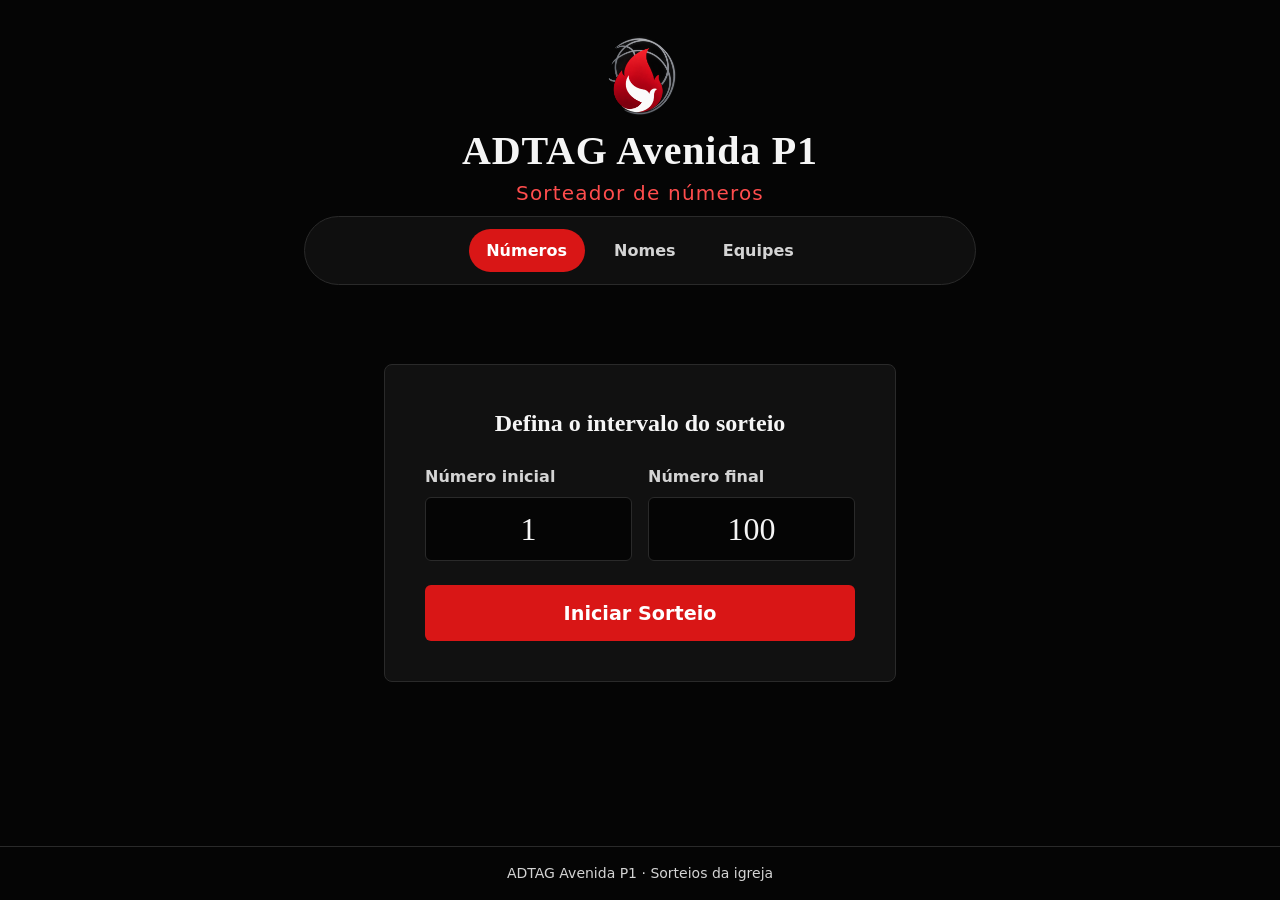
==== index.html @ efc4035a "sorteador" ====
<!DOCTYPE html>
<html lang="pt-BR">
<head>
  <meta charset="UTF-8">
  <meta name="viewport" content="width=device-width, initial-scale=1, viewport-fit=cover">
  <title>Sorteador de Números | ADTAG Avenida P1</title>
  <meta name="description" content="Sorteador de números da ADTAG Avenida P1 para eventos, cultos, campanhas e rifas.">
  <meta name="theme-color" content="#0b1630">
  <link rel="icon" href="images/favicon.ico" type="image/png">
  <link rel="stylesheet" href="style.css">
</head>
<body>
  <header class="cabecalho">
    <!-- Para trocar a logo, substitua o arquivo images/logo.png -->
    <img id="logo" class="cabecalho__logo" src="images/logo_adtag.png" alt="Logo da ADTAG Avenida P1" width="80" height="80">
    <span id="logoFallback" class="cabecalho__logo cabecalho__logo--fallback" aria-hidden="true" hidden>P1</span>
    <p class="cabecalho__igreja">ADTAG Avenida P1</p>
    <h1 class="cabecalho__titulo">Sorteador de números</h1>
  </header>

  <nav class="menu-navegacao" aria-label="Menu principal">
    <a class="menu-navegacao__link menu-navegacao__link--ativo" href="index.html">Números</a>
    <a class="menu-navegacao__link" href="sorteios/sorteio-nomes.html">Nomes</a>
    <a class="menu-navegacao__link" href="sorteios/sorteio-equipes.html">Equipes</a>
  </nav>

  <main class="principal">
    <noscript>
      <p class="erro">Este sorteador precisa de JavaScript. Ative-o no navegador e recarregue a página.</p>
    </noscript>

    <!-- Tela 1: definir intervalo -->
    <section id="telaConfig" class="config" aria-labelledby="tituloConfig">
      <h2 id="tituloConfig" class="config__titulo">Defina o intervalo do sorteio</h2>
      <form id="formConfig" novalidate>
        <div class="config__campos">
          <div class="campo">
            <label for="inicio">Número inicial</label>
            <input id="inicio" name="inicio" type="number" inputmode="numeric" step="1" value="1" autocomplete="off">
          </div>
          <div class="campo">
            <label for="fim">Número final</label>
            <input id="fim" name="fim" type="number" inputmode="numeric" step="1" value="100" autocomplete="off">
          </div>
        </div>
        <p id="erroConfig" class="erro" role="alert"></p>
        <button type="submit" class="botao botao--primario botao--grande">Iniciar Sorteio</button>
      </form>
    </section>

    <!-- Tela 2: sorteio em andamento -->
    <section id="telaSorteio" class="sorteio" hidden>
      <div class="resultado">
        <p class="resultado__rotulo">Número sorteado</p>
        <p id="numeroSorteado" class="resultado__numero resultado__numero--vazio">?</p>
        <p id="intervaloAtual" class="resultado__intervalo"></p>
      </div>
      <p id="anuncio" class="sr-only" aria-live="polite"></p>

      <div id="mensagemFinal" class="final" role="status" hidden>
        <p class="final__titulo">Todos os números foram sorteados!</p>
        <p>Para começar de novo, use o botão Novo Sorteio.</p>
      </div>

      <p id="aviso" class="erro" role="status" hidden></p>

      <dl class="contadores">
        <div class="contador">
          <dt>Números sorteados</dt>
          <dd id="contSorteados">0</dd>
        </div>
        <div class="contador">
          <dt>Números restantes</dt>
          <dd id="contRestantes">0</dd>
        </div>
      </dl>

      <div class="acoes">
        <button id="botaoSortear" type="button" class="botao botao--primario botao--sortear">Sortear</button>
        <div class="acoes__secundarias">
          <button id="botaoNovo" type="button" class="botao botao--secundario">Novo Sorteio</button>
          <button id="botaoLimpar" type="button" class="botao botao--discreto">Limpar Sorteio Salvo</button>
        </div>
      </div>

      <section class="historico" aria-labelledby="tituloHistorico">
        <h2 id="tituloHistorico" class="historico__titulo">Histórico dos sorteios</h2>
        <p class="historico__nota">Estes números já foram utilizados e não saem de novo neste sorteio.</p>
        <p id="historicoVazio" class="historico__vazio">Nenhum número sorteado ainda.</p>
        <ol id="listaHistorico" class="historico__lista"></ol>
      </section>
    </section>
  </main>

  <footer class="rodape">
    <p>ADTAG Avenida P1 · Sorteios da igreja</p>
  </footer>

  <dialog id="dialogo" class="dialogo" aria-labelledby="dialogoTitulo" aria-describedby="dialogoMensagem">
    <form method="dialog">
      <h2 id="dialogoTitulo" class="dialogo__titulo"></h2>
      <p id="dialogoMensagem" class="dialogo__mensagem"></p>
      <div class="dialogo__acoes">
        <button type="submit" value="cancelar" class="botao botao--secundario">Cancelar</button>
        <button type="submit" value="confirmar" id="dialogoConfirmar" class="botao botao--perigo">Confirmar</button>
      </div>
    </form>
  </dialog>

  <script src="script.js"></script>
</body>
</html>
---- style.css ----
/* ADTAG Avenida P1 · Sorteador de números
   Paleta: azul-noite institucional + ouro. Pensado para projeção. */

:root {
  --tinta-900: #050505;
  --tinta-800: #111111;
  --tinta-700: #2a2a2a;
  --vermelho-500: #d91616;
  --vermelho-300: #ff4d4d;
  --texto: #f5f5f5;
  --texto-suave: #d4d4d4;
  --erro: #ffb3a7;
  --perigo: #b31212;

  --fonte-serifa: "Iowan Old Style", "Palatino Linotype", Palatino, "Book Antiqua", Georgia, serif;
  --fonte-sans: system-ui, -apple-system, "Segoe UI", Roboto, "Helvetica Neue", Arial, sans-serif;

  color-scheme: dark;
}

*, *::before, *::after { box-sizing: border-box; }

[hidden] { display: none !important; }

html { -webkit-text-size-adjust: 100%; }

body {
  margin: 0;
  min-height: 100vh;
  min-height: 100dvh;
  display: flex;
  flex-direction: column;
  padding: env(safe-area-inset-top) env(safe-area-inset-right) env(safe-area-inset-bottom) env(safe-area-inset-left);
  background: var(--tinta-900);
  color: var(--texto);
  font-family: var(--fonte-sans);
  font-size: 1rem;
  line-height: 1.5;
}

p { margin: 0; }

.sr-only {
  position: absolute;
  width: 1px;
  height: 1px;
  margin: -1px;
  padding: 0;
  overflow: hidden;
  clip: rect(0, 0, 0, 0);
  white-space: nowrap;
  border: 0;
}

:focus-visible {
  outline: 3px solid var(--vermelho-300);
  outline-offset: 3px;
}

/* ---------- Cabeçalho ---------- */

.cabecalho {
  display: flex;
  flex-direction: column;
  align-items: center;
  gap: 0.25rem;
  padding: clamp(1.25rem, 4vh, 2.5rem) 1rem 0.5rem;
  text-align: center;
}

.cabecalho__logo {
  width: 5rem;
  height: 5rem;
  object-fit: contain;
  margin-bottom: 0.5rem;
}

.cabecalho__logo--fallback {
  display: grid;
  place-items: center;
  border: 2px solid var(--vermelho-500);
  border-radius: 50%;
  color: var(--vermelho-500);
  font-family: var(--fonte-serifa);
  font-size: 1.75rem;
  font-weight: 700;
}

.cabecalho__igreja {
  font-family: var(--fonte-serifa);
  font-size: clamp(1.6rem, 4vw, 2.5rem);
  font-weight: 700;
  line-height: 1.15;
  letter-spacing: 0.02em;
}

.cabecalho__titulo {
  margin: 0;
  color: var(--vermelho-300);
  font-size: clamp(1rem, 2vw, 1.25rem);
  font-weight: 500;
  letter-spacing: 0.06em;
}

.menu-navegacao {
  display: flex;
  justify-content: center;
  flex-wrap: wrap;
  gap: 0.75rem;
  width: min(100% - 2rem, 42rem);
  margin: 0 auto 1rem;
  padding: 0.75rem 1rem;
  background: rgba(17, 17, 17, 0.9);
  border: 1px solid var(--tinta-700);
  border-radius: 999px;
}

.menu-navegacao__link {
  padding: 0.6rem 1.1rem;
  border-radius: 999px;
  color: var(--texto-suave);
  text-decoration: none;
  font-weight: 600;
  transition: background-color 0.2s ease, color 0.2s ease, border-color 0.2s ease;
}

.menu-navegacao__link:hover,
.menu-navegacao__link:focus-visible {
  background: rgba(217, 22, 22, 0.12);
  color: var(--texto);
  outline: none;
}

.menu-navegacao__link--ativo {
  background: var(--vermelho-500);
  color: #fff;
}

/* ---------- Estrutura ---------- */

.principal {
  flex: 1;
  width: min(100% - 2rem, 62rem);
  margin: 0 auto;
  padding: clamp(1rem, 3vh, 2rem) 0 2.5rem;
}

.rodape {
  padding: 1rem;
  border-top: 1px solid var(--tinta-700);
  color: var(--texto-suave);
  font-size: 0.875rem;
  text-align: center;
}

/* ---------- Tela de configuração ---------- */

.config {
  max-width: 32rem;
  margin: clamp(0.5rem, 4vh, 3rem) auto 0;
  padding: clamp(1.5rem, 5vw, 2.5rem);
  background: var(--tinta-800);
  border: 1px solid var(--tinta-700);
  border-radius: 0.5rem;
}

.config__titulo {
  margin: 0 0 1.5rem;
  font-family: var(--fonte-serifa);
  font-size: 1.5rem;
  font-weight: 700;
  text-align: center;
}

.config__campos {
  display: grid;
  grid-template-columns: repeat(auto-fit, minmax(10rem, 1fr));
  gap: 1rem;
}

.campo { display: flex; flex-direction: column; gap: 0.5rem; }

.campo label {
  color: var(--texto-suave);
  font-size: 1rem;
  font-weight: 600;
}

.campo input {
  width: 100%;
  min-height: 4rem;
  padding: 0 0.75rem;
  background: var(--tinta-900);
  border: 1px solid var(--tinta-700);
  border-radius: 0.375rem;
  color: var(--texto);
  font-family: var(--fonte-serifa);
  font-size: 2rem;
  font-variant-numeric: tabular-nums;
  text-align: center;
  -moz-appearance: textfield;
  appearance: textfield;
}

.campo input::-webkit-outer-spin-button,
.campo input::-webkit-inner-spin-button { -webkit-appearance: none; margin: 0; }

.campo input:focus { border-color: var(--vermelho-500); outline-offset: 2px; }

.campo input[aria-invalid="true"] { border-color: var(--erro); }

.config .botao { width: 100%; margin-top: 1.5rem; }

.config .erro { margin-top: 1rem; }

/* ---------- Mensagens ---------- */

.erro {
  color: var(--erro);
  font-weight: 600;
  text-align: center;
}

.erro:empty { display: none; }

.final {
  max-width: 36rem;
  margin: 0 auto;
  padding: 1rem 1.25rem;
  border: 1px solid var(--ouro-500);
  border-radius: 0.375rem;
  text-align: center;
}

.final__titulo {
  margin-bottom: 0.25rem;
  color: var(--vermelho-300);
  font-family: var(--fonte-serifa);
  font-size: clamp(1.25rem, 3vw, 1.75rem);
  font-weight: 700;
}

/* ---------- Tela do sorteio ---------- */

.sorteio {
  display: flex;
  flex-direction: column;
  gap: clamp(1.25rem, 3vh, 2rem);
}

.resultado {
  position: relative;
  padding: clamp(1.25rem, 4vh, 2.5rem) 1rem;
  background: var(--tinta-800);
  border: 1px solid var(--vermelho-500);
  border-radius: 0.25rem;
  text-align: center;
  overflow: hidden;
}

/* Moldura interna, como uma placa */
.resultado::before {
  content: "";
  position: absolute;
  inset: 0.5rem;
  border: 1px solid rgba(217, 22, 22, 0.35);
  border-radius: 0.125rem;
  pointer-events: none;
}

.resultado::after {
  content: "";
  position: absolute;
  inset: 0;
  background: radial-gradient(circle at center, rgba(255, 77, 77, 0.2), rgba(255, 77, 77, 0) 55%);
  opacity: 0;
  pointer-events: none;
}

.resultado.revelando::after {
  animation: flashFundo 0.9s ease-out;
}

.resultado__rotulo {
  color: var(--vermelho-300);
  font-size: clamp(1.1rem, 2.4vw, 1.5rem);
  font-weight: 600;
  letter-spacing: 0.06em;
}

.resultado__numero {
  --digitos: 3;
  display: block;
  margin: 0.1em 0;
  font-family: var(--fonte-serifa);
  font-weight: 700;
  font-variant-numeric: lining-nums tabular-nums;
  line-height: 1.05;
  /* Cresce para projeção, mas encolhe conforme a quantidade de dígitos */
  font-size: clamp(4rem, min(calc(min(100vw, 56rem) / var(--digitos)), 34vh), 22rem);
  color: var(--texto);
  transform-origin: center;
  transition: color 0.2s ease, text-shadow 0.2s ease, filter 0.2s ease;
  will-change: transform, opacity, filter;
}

.resultado__numero--vazio { color: var(--tinta-700); }

.resultado__numero.girando {
  color: var(--vermelho-300);
  opacity: 0.96;
  text-shadow: 0 0 1.2rem rgba(255, 77, 77, 0.7);
  filter: brightness(1.25) drop-shadow(0 0 18px rgba(255, 77, 77, 0.25));
  animation: rodarNumero 0.24s ease-in-out infinite alternate;
}

.resultado__numero.escondendo {
  animation: sairNumero 1.1s cubic-bezier(0.2, 0.8, 0.2, 1) forwards;
}

.resultado__numero.revelado {
  animation: revelar 2.2s cubic-bezier(0.18, 0.89, 0.32, 1.3), brilho 2.4s ease-out;
}

@keyframes rodarNumero {
  0% { transform: scale(0.95) rotate(-5deg) translateY(2px); }
  20% { transform: scale(1.06) rotate(6deg) translateY(-4px); }
  45% { transform: scale(1.12) rotate(-5deg) translateY(4px); }
  70% { transform: scale(1.08) rotate(3deg) translateY(-2px); }
  100% { transform: scale(1) rotate(0deg) translateY(0); }
}

@keyframes sairNumero {
  0% {
    opacity: 1;
    transform: scale(1) rotate(0deg) translateY(0);
    filter: blur(0) brightness(1) saturate(1.2);
  }
  30% {
    opacity: 0.92;
    transform: scale(1.12) rotate(8deg) translateY(-10px);
    filter: blur(2px) brightness(1.4) saturate(1.8);
  }
  100% {
    opacity: 0;
    transform: scale(0.42) rotate(-18deg) translateY(-28px);
    filter: blur(14px) brightness(2.2) saturate(2.4);
  }
}

@keyframes revelar {
  0% {
    transform: scale(0.08) rotate(-20deg) translateY(42px);
    opacity: 0;
    filter: blur(18px) brightness(2.3);
  }
  18% {
    transform: scale(0.55) rotate(-10deg) translateY(24px);
    opacity: 0.35;
    filter: blur(12px) brightness(1.9);
  }
  42% {
    transform: scale(1.32) rotate(9deg) translateY(-18px);
    opacity: 1;
    filter: blur(0) brightness(1.75);
  }
  70% {
    transform: scale(0.94) rotate(-4deg) translateY(5px);
    opacity: 1;
    filter: blur(0) brightness(1.2);
  }
  100% {
    transform: scale(1) rotate(0deg) translateY(0);
    opacity: 1;
    filter: blur(0) brightness(1);
  }
}

@keyframes brilho {
  0% { text-shadow: 0 0 0 rgba(255, 77, 77, 0); }
  20% { text-shadow: 0 0 26px rgba(255, 77, 77, 1), 0 0 50px rgba(255, 77, 77, 0.5); }
  50% { text-shadow: 0 0 20px rgba(255, 77, 77, 0.9); }
  100% { text-shadow: 0 0 0 rgba(255, 77, 77, 0); }
}

@keyframes flashFundo {
  0% { opacity: 0; }
  20% { opacity: 1; }
  50% { opacity: 0.8; }
  100% { opacity: 0; }
}

.resultado__intervalo {
  color: var(--texto-suave);
  font-size: 1rem;
}

/* ---------- Contadores ---------- */

.contadores {
  display: flex;
  justify-content: center;
  margin: 0;
}

.contador {
  display: flex;
  flex-direction: column-reverse;
  align-items: center;
  padding: 0 clamp(1.25rem, 6vw, 4rem);
}

.contador + .contador { border-left: 1px solid var(--tinta-700); }

.contador dt {
  color: var(--texto-suave);
  font-size: clamp(0.95rem, 2vw, 1.15rem);
}

.contador dd {
  margin: 0;
  color: var(--vermelho-300);
  font-family: var(--fonte-serifa);
  font-size: clamp(2rem, 5vw, 3.25rem);
  font-weight: 700;
  font-variant-numeric: lining-nums tabular-nums;
  line-height: 1.1;
}

/* ---------- Botões ---------- */

.botao {
  min-height: 3rem;
  padding: 0 1.5rem;
  border: 1px solid transparent;
  border-radius: 0.375rem;
  background: transparent;
  color: var(--texto);
  font: 600 1.05rem/1 var(--fonte-sans);
  cursor: pointer;
  transition: background-color 0.15s, border-color 0.15s, color 0.15s;
}

.botao:disabled { opacity: 0.4; cursor: not-allowed; }

.botao--primario { background: var(--vermelho-500); color: #fff; }
.botao--primario:hover:not(:disabled) { background: var(--vermelho-300); }

.botao--grande { min-height: 3.5rem; font-size: 1.2rem; }

.botao--sortear {
  min-width: min(100%, 20rem);
  min-height: 4.5rem;
  padding: 0 clamp(2.5rem, 8vw, 5rem);
  font-size: clamp(1.4rem, 3vw, 2rem);
}

.botao--secundario { border-color: var(--tinta-700); }
.botao--secundario:hover:not(:disabled) { border-color: var(--vermelho-500); }

.botao--discreto {
  color: var(--texto-suave);
  text-decoration: underline;
  text-underline-offset: 0.25em;
}
.botao--discreto:hover:not(:disabled) { color: var(--erro); }

.botao--perigo { background: var(--perigo); color: #fff; }
.botao--perigo:hover:not(:disabled) { background: #cf4a39; }

.acoes {
  display: flex;
  flex-direction: column;
  align-items: center;
  gap: 1.25rem;
}

.acoes__secundarias {
  display: flex;
  flex-wrap: wrap;
  justify-content: center;
  gap: 0.75rem;
}

/* ---------- Histórico ---------- */

.historico {
  margin-top: 0.5rem;
  padding-top: 1.5rem;
  border-top: 1px solid var(--tinta-700);
}

.historico__titulo {
  margin: 0 0 0.25rem;
  font-family: var(--fonte-serifa);
  font-size: 1.5rem;
  font-weight: 700;
}

.historico__nota,
.historico__vazio {
  margin-bottom: 1rem;
  color: var(--texto-suave);
}

.historico__lista {
  display: flex;
  flex-wrap: wrap;
  gap: 0.5rem;
  margin: 0;
  padding: 0;
  list-style: none;
}

.chip {
  min-width: 3.25rem;
  padding: 0.25rem 0.75rem;
  background: var(--tinta-800);
  border: 1px solid var(--tinta-700);
  border-radius: 0.375rem;
  color: var(--texto-suave);
  font-family: var(--fonte-serifa);
  font-size: 1.25rem;
  font-variant-numeric: lining-nums tabular-nums;
  text-align: center;
}

.chip--ultimo {
  border-color: var(--vermelho-500);
  color: var(--vermelho-300);
}

/* ---------- Diálogo de confirmação ---------- */

.dialogo {
  width: min(28rem, calc(100% - 2rem));
  padding: 1.75rem;
  background: var(--tinta-800);
  border: 1px solid var(--vermelho-500);
  border-radius: 0.5rem;
  color: var(--texto);
}

.dialogo::backdrop { background: rgba(5, 10, 24, 0.8); }

.dialogo__titulo {
  margin: 0 0 0.75rem;
  font-family: var(--fonte-serifa);
  font-size: 1.5rem;
}

.dialogo__mensagem { margin-bottom: 1.5rem; }

.dialogo__acoes {
  display: flex;
  flex-wrap: wrap;
  justify-content: flex-end;
  gap: 0.75rem;
}

/* ---------- Ajustes de tela ---------- */

@media (max-width: 30rem) {
  .botao--sortear { width: 100%; }
  .contador { padding: 0 1rem; }
}

@media (prefers-reduced-motion: reduce) {
  .resultado__numero.revelado { animation: none; }
  .botao { transition: none; }
}
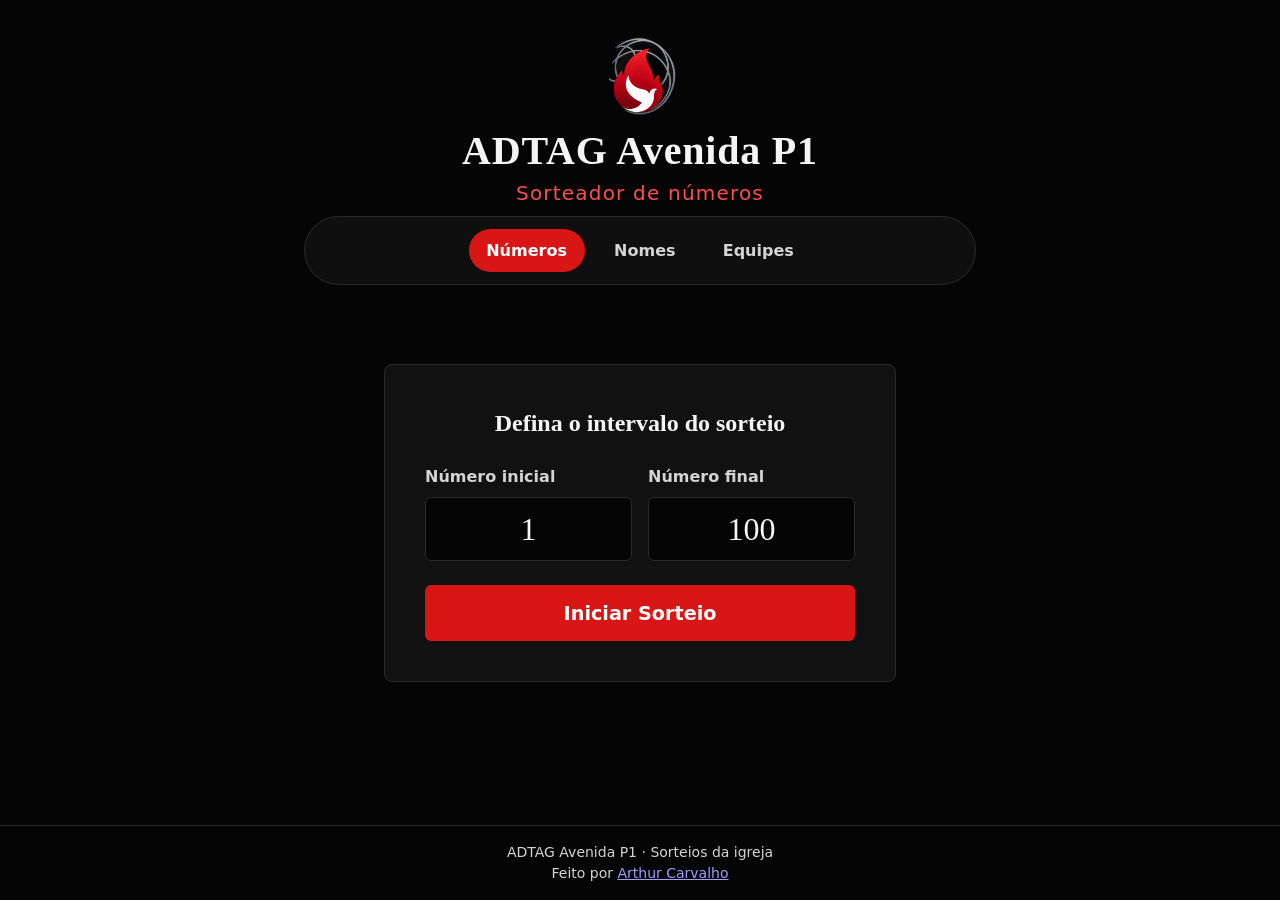
==== commit cd94fba2: "sorteio" ====
--- a/index.html
+++ b/index.html
@@ -94,6 +94,7 @@
 
   <footer class="rodape">
     <p>ADTAG Avenida P1 · Sorteios da igreja</p>
+    <p>Feito por <a href="https://github.com/arthurcarvalhom" target="_blank" >Arthur Carvalho</a></p>
   </footer>
 
   <dialog id="dialogo" class="dialogo" aria-labelledby="dialogoTitulo" aria-describedby="dialogoMensagem">
